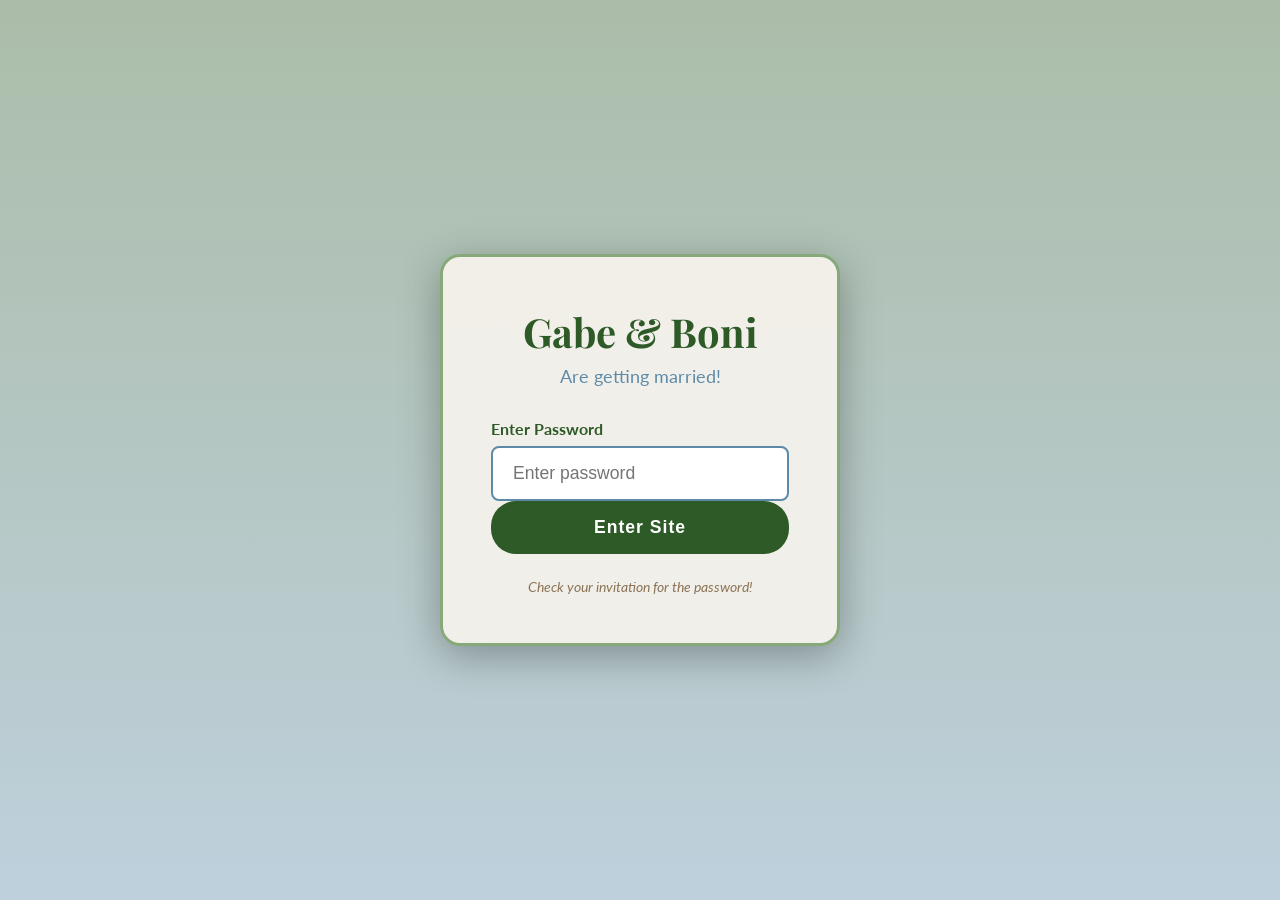
==== index.html @ c3b09290 "Update index.html" ====
<!DOCTYPE html>
<html lang="en">
<head>
    <meta charset="UTF-8">
    <meta name="viewport" content="width=device-width, initial-scale=1.0">
    <title>Gabe & Boni's Wedding</title>
    <link rel="stylesheet" href="styles.css">
    <link href="https://fonts.googleapis.com/css2?family=Playfair+Display:wght@400;700&family=Lato:wght@300;400&display=swap" rel="stylesheet">
</head>
<body>

    <!-- Navigation -->
    <nav>
        <ul>
            <li><a href="#home">Home</a></li>
            <li><a href="#story">README</a></li>
            <li><a href="#details">Details</a></li>
            <li><a href="#travel">Travel</a></li>
            <li><a href="#food">Food & Drink</a></li>
            <li><a href="#registry">Registry</a></li>
            <li><a href="#campers" class="camper-only">Campers</a></li>
            <li><a href="#rsvp">RSVP</a></li>
        </ul>
    </nav>

    <!-- Hero Section -->
    <section id="home" class="hero">
        <div class="hero-content">
            <h1>Gabe & Boni</h1>
            <p class="tagline">Are getting married!</p>
            <p class="date">May 15, 2027</p>
            <p class="location">The Treehouse Camp at Maple Tree</p>
        </div>
    </section>

    <!-- Countdown Section -->
    <section class="countdown">
        <h2>Counting Down</h2>
        <div id="timer">
            <div class="time-block">
                <span id="days">0</span>
                <label>Days</label>
            </div>
            <div class="time-block">
                <span id="hours">0</span>
                <label>Hours</label>
            </div>
            <div class="time-block">
                <span id="minutes">0</span>
                <label>Minutes</label>
            </div>
            <div class="time-block">
                <span id="seconds">0</span>
                <label>Seconds</label>
            </div>
        </div>
    </section>

    <!-- Our Story Section -->
<section id="story" class="story">
    <h2>Our Story </h2>
    
    <div class="story-container">
        <!-- Left Photos -->
        <div class="story-photos">
            <img src="https://i.imgur.com/gTuTshX.jpg" alt="Gabe and Boni">
            <img src="https://i.imgur.com/KET0WCI.jpg" alt="Gabe and Boni">
        </div>
        
        <!-- Story Text -->
        <div class="story-text">
            <p>Gabe and Boni would like to take this time to thank their parents for paying Friends School tuition, because without that investment they might never have met 16 years ago.</p>
            
            <p>What began as a strong friendship capped by a post high school graduation trip to DC together while the rest of their friends were at Bonaroo, naturally grew into what everyone knows today. Through their many phases of life, Boni and Gabe have seen each through it all.</p>
            
            <p>Three dogs and a house later, they are giddy to have you all together to celebrate their lives that led up to this point. And all the life that comes after this with all of you!</p>
        </div>
        
        <!-- Right Photos -->
        <div class="story-photos">
            <img src="https://i.imgur.com/DsxhFDb.jpg" alt="Gabe and Boni">
            <img src="https://i.imgur.com/PIxALdz.jpg" alt="Gabe and Boni">
        </div>
    </div>
</section>

   <!-- Wedding Details Section -->
<section id="details" class="details">
    <h2>Wedding Details</h2>
    <h3 style="text-align: center;">Join us for a weekend of love and celebration in the beautiful Maryland countryside.</h3>
    
    <!-- Venue Info -->
    <div style="margin: 30px 0 40px 0; text-align: center;">
        <p style="font-size: 1.1em; margin-bottom: 5px;">All wedding day activities will take place at</p>
        <p class="venue" style="font-size: 1.4em; font-weight: 600; color: #2d5a27; margin-bottom: 5px;">The Treehouse Camp at Maple Tree</p>
        <p class="address" style="color: #5d8aa8; margin-bottom: 15px;">20716 Townsend Rd<br>Rohrersville, MD 21779</p>
        <a href="https://maps.app.goo.gl/YzLJR3jUD1iRB36p7" target="_blank" class="btn">Get Directions</a>
    </div>
    
    <!-- Event Cards -->
    <div class="events">
        <div class="event-card">
            <h3>Cocktail Hour</h3>
            <p class="time">3:00 PM</p>
            <p>Please plan to arrive during this time as the ceremony will start promptly</p>
        </div>
        
        <div class="event-card">
            <h3>Ceremony</h3>
            <p class="time">4:00 PM</p>
        </div>
        
        <div class="event-card">
            <h3>Dinner & Reception</h3>
            <p class="time">4:45 PM</p>
            <p> Boni's prefered dinner time always </p>
        </div>
    </div>
</section>

        <div class="additional-info">
            <h3>Dress Code</h3>
            <p>Boni will be wearing a nice dress</p>
            <p>The venue is fully outdoors and largerly on grass, please plan your footwear accordingly</p>
            <p>*We will be working to make the main areas accesibility friendly, please reach out with specific concerns*</p>
        </div>
    </section>

    <!-- Travel & Accommodations Section -->
    <section id="travel" class="travel">
        <h2>Travel & Accommodations</h2>
        <p class="travel-subtitle"> Getting to our adventure </p>
        
        <div class="travel-content">
            <div class="travel-image">
                <img src="https://i.imgur.com/jFrQZVZ.jpg" alt="Venue location">
            </div>
            
            <div class="travel-info">
                <h3>Getting There</h3>
                <p>Our celebration will be held at:</p>
                <p class="venue-address">
                    <strong>The Treehouse Camp at Maple Tree</strong><br>
                    20716 Townsend Rd<br>
                    Rohrersville, MD 21779
                </p>
                
                <h3>Travel Distances</h3>
                <div class="distance-list">
                    <div class="distance-item">
                        <span class="city">From Baltimore, MD</span>
                        <span class="time">1 hours 20 minutes</span>
                        <span class="miles">~65 miles</span>
                    </div>
                    <div class="distance-item">
                        <span class="city">From Washington, DC</span>
                        <span class="time">1 hour 30 minutes</span>
                        <span class="miles">~65 miles</span>
                    </div>
            <p>We hope the earlier timing of our events enables "local" guests travel time should they prefer to return home.</p>
  
                </div>
                
                <a href="https://maps.app.goo.gl/YzLJR3jUD1iRB36p7" target="_blank" class="btn">Get Directions</a>
                
                <h3>Where to Stay</h3>
                <p>We encourage accomodations within 15-20 minutes of the venue</p>
                <div class="accommodation">
                    <p>Many of the areas best accomodations are smaller hotels and Bed & Breakfasts, we encourage exploring these spots but as a backup have reserved a room block at:</p>
                    <h4> Quality Inn Harpers Ferry - Charles Town</h4>
                    <p>While not the fanciest place, the location provides excellent access to Historic Harpers Ferry</p>
                    <p>Use code <strong>cheapskate</strong> for group rate</p>
                    <a href="#" class="btn btn-small">Book Now</a>
                </div>
                
                <div class="accommodation">
                    <h4>🏠 Airbnb & VRBO</h4>
                    <p>Many rentals nearby in the Harpers Ferry and Brunswick areas.</p>
                </div>
            </div>
        </div>
    </section>
        
    <!-- Food & Drink Section -->
    <section id="food" class="food-drink">
        <h2>Food & Drink</h2>
        <p class="food-subtitle"> Eat, drink, and bask in our love! </p>
        
        <div class="food-content">
            <div class="food-image">
                <img src="https://i.imgur.com/YVcGBDS.jpg" alt="Food photo">
            </div>
            
            <div class="food-text">
                <h3>Dinner</h3>
                <p>Join us for a delicious family-style feast featuring 
                   locally sourced ingredients.</p>
                
                <h3>Bar</h3>
                <p>Full open bar with signature Peabody Heights craft beers, 
                   wine, and non-alcoholic options.</p>
                
                <h3>Late Night Snacks</h3>
                <p>S'mores bar by the fire pits and other late-night treats 
                   to keep you dancing all night!</p>
                
                <h3>Dietary Needs</h3>
                <p>Vegetarian, vegan, and gluten-free options available. 
                   Please let us know in your RSVP!</p>
            </div>
            
            <div class="food-image">
                <img src="https://i.imgur.com/sQd9Sc4.jpg" alt="Drink photo">
            </div>
        </div>
    </section>

    <!-- Registry Section -->
<section id="registry" class="registry">
    <h2>Registry </h2>
    <p style="text-align: center; max-width: 600px; margin: 0 auto 2rem auto;">Your presence and embrace of our vision for the day is the greatest gift! If you'd like to honor us with a gift, we have a few suggestions.</p>
    
    <!-- Donations Row -->
    <h3 style="text-align: center; color: #2d5a27; margin-bottom: 1.5rem;">Donations</h3>
    <div class="events">
        <a href="https://www.shen-network.net/donate" target="_blank" class="event-card" style="text-decoration: none;">
            <div style="font-size: 2.5rem; margin-bottom: 0.5rem;">🌙</div>
            <h3>Sussex Health & Environmental Network</h3>
            <h3>(Boni's choice)</h3>
        </a>
        <a href="https://downtownsailing.org/donate" target="_blank" class="event-card" style="text-decoration: none;">
            <div style="font-size: 2.5rem; margin-bottom: 0.5rem;">⛵</div>
            <h3>Downtown Sailing Center</h3>
            <h3>(Gabe's choice)</h3>
        </a>
    </div>
    <p style="font-style: italic; color: #5d8aa8; text-align: center; margin-top: 1.5rem;">Gabe and Boni have chosen two organizations near and dear to their hearts for donations.</p>
    
    <!-- Store Registries Row -->
    <h3 style="text-align: center; color: #2d5a27; margin-top: 3rem; margin-bottom: 1.5rem;">Store Registries</h3>
    <div class="events">
        <a href="https://www.crateandbarrel.com/gift-registry/bonita-salmeron-and-gabriel-watson/r7575075" target="_blank" class="event-card" style="text-decoration: none;">
            <div style="font-size: 2.5rem; margin-bottom: 0.5rem;">🏠</div>
            <h3>Crate & Barrel</h3>
        </a>
        <a href="https://www.rei.com/registry/YOUR-REGISTRY" target="_blank" class="event-card" style="text-decoration: none;">
            <div style="font-size: 2.5rem; margin-bottom: 0.5rem;">🏕️</div>
            <h3>REI</h3>
        </a>
        <a href="https://www.lowes.com/registry/YOUR-REGISTRY" target="_blank" class="event-card" style="text-decoration: none;">
            <div style="font-size: 2.5rem; margin-bottom: 0.5rem;">🔨</div>
            <h3>Lowe's</h3>
        </a>
    </div>
</section>

    <!-- Campers Section (only visible to camper password users) -->
    <section id="campers" class="campers camper-only">
        <h2>🏕️ Campers Info 🏕️</h2>
        <p class="campers-intro">You're one of our special camping guests! Here's everything you need to know for the full weekend experience.</p>
        
        <div class="camper-grid">
            <div class="camper-card">
                <h3>⏰ Campers Schedule Leading up to wedding</h3>
                <ul>
                    <li><strong>Friday (14th) Morning:</strong> You're welcome to start arriving the day before the wedding</li>
                    <li><strong>Friday 6PM:</strong> Camp Dinner</li>
                    <li><strong>Saturday 9AM:</strong> Camp Breakfast</li>
                    <li><strong>Saturday all day:</strong> Help us setup the wholeass wedding! Snacks & Beverages provided</li>
                    <li><strong>Sunday 11AM:</strong> Cleanup & Checkout</li>
                </ul>
            </div>
            
            <div class="camper-card">
                <h3>🍳 Meals Provided</h3>
                <ul>
                    <li>Friday dinner</li>
                    <li>Snacks all day</li>
                    <li>Saturday breakfast</li>
                </ul>
                <p>Each site has a grill, feel free to bring anything you like to toss on!</p>
            </div>
            
            <div class="camper-card">
                <h3>🎒 Accomodations and What to bring</h3>
                <ul>
                    <li>Everyone will be assigned a cabin/treehouse</li>
                    <li>Cabins are rustic, some have AC/power, others are simple bunk houses</li>
                <li>Things to bring:</li>
                    <li>Flashlight/headlamp</li>
                    <li>Pillow & towel</li>
                    <li>Layers for cool nights</li>
                    <li>Camp chair (optional)</li>
                    <li>Bug spray & sunscreen</li>
                    <li>RSVP form will ask if you have any sheets to contribute as linens are not provided</li>

                </ul>
            </div>
            
            <div class="camper-card">
                <h3> Dog Policy</h3>
                <p>While we obviously love dogs, dog attendees will be limited to avoid a dog takeover of the ceremony</p>
                <ul>
                    <li>Please reach out if you would like to bring your canine companion</li>
                </ul>
            </div>
            
            <div class="camper-card">
                <h3> Activities</h3>
                <ul>
                    <li>Campfire & grilling</li>
                    <li>Stargazing</li>
                    <li>Morning hike (optional)</li>
                    <li>Local bike trails (gravel+mountain)</li>
                    <li>Lawn games</li>
                </ul>
            </div>
            
            <div class="camper-card">
                <h3>ℹ️ Good to Know</h3>
                <ul>
                    <li>Bathhouses on site, think state campground</li>
                    <li>Cabins will be shared with thoughtful care for groupings, if you need a solo space please add that note to your RSVP</li>
                    <li>Cell service is limited but not zero</li>
                </ul>
            </div>
        </div>
    </section>
        
    <!-- RSVP Section -->
    <section id="rsvp" class="rsvp">
        <h2>RSVP</h2>
        <p>Please respond by April 1, 2027</p>
        <p>As we have elected to only send Invites, there is no pressure to RSVP soon, you'll receive email reminders before deadline, </p>
        <!-- Add this after the RSVP section intro paragraph, before the form -->
<p class="camper-only" style="background-color: #2d5a27; color: #f5f2eb; padding: 15px 20px; border-radius: 8px; margin-bottom: 25px; font-weight: 500;">
    🏕️ <strong>For those invited to camp:</strong> Please review the <a href="#campers" style="color: #ffd700; text-decoration: underline;">Campers tab</a> prior to completing your RSVP!
</p>
        
        <form id="rsvp-form" action="https://formspree.io/f/mdavpowa" method="POST">
            <div class="form-group">
                <label for="name">Names of all those included in RSVP</label>
                <input type="text" id="name" name="name" required>
            </div>
            
            <div class="form-group">
                <label for="email">Contact Email for RSVP</label>
                <input type="email" id="email" name="email" required>
            </div>
            
            <div class="form-group">
                <label for="guests">Number of Guests</label>
                <select id="guests" name="guests">
                    <option value="1">1</option>
                    <option value="2">2</option>
                    <option value="3">3</option>
                    <option value="4">4</option>
                </select>
            </div>
            
            <div class="form-group">
                <label>Will you attend?</label>
                <div class="radio-group">
                    <input type="radio" id="accept" name="attendance" value="accept" required>
                    <label for="accept">Accept</label>
                    
                    <input type="radio" id="decline" name="attendance" value="decline">
                    <label for="decline">Regretfully Decline</label>
                </div>

            <div class="form-group camper-only">
    <label for="camping">Will you be camping?</label>
    <select id="camping" name="camping">
        <option value="">Please select</option>
        <option value="yes">Yes - Count me in!</option>
        <option value="no">No - I'll find other lodging</option>
    </select>
</div>

<div class="form-group camper-only">
    <label for="arrival">Which day would you like to arrive?</label>
    <select id="arrival" name="arrival">
        <option value="">Please select</option>
        <option value="thursday">Thursday (limited space)</option>
        <option value="friday">Friday</option>
        <option value="saturday">Saturday</option>
    </select>
</div>

<div class="form-group camper-only">
    <label for="sheets">Will you be able to bring your own blanket and pillow?</label>
    <select id="sheets" name="sheets">
        <option value="">Please select</option>
        <option value="twin">Yes</option>
        <option value="full">No, I need halp</option>
    </select>
</div>
                
<div class="form-group camper-only">
    <label for="sheets">What size sheets do you have available to bring?</label>
    <select id="sheets" name="sheets">
        <option value="">Please select</option>
        <option value="twin">Twin</option>
        <option value="full">Full</option>
        <option value="queen">Queen</option>
    </select>
</div>
            
            <div class="form-group">
                <label for="dietary">Dietary Restrictions</label>
                <textarea id="dietary" name="dietary" rows="3"></textarea>
            </div>
            
            <div class="form-group">
                <label for="message">Message for the Couple</label>
                <textarea id="message" name="message" rows="4"></textarea>
            </div>
            
            <button type="submit" class="btn btn-primary">Send RSVP</button>
        </form>
    </section>

    <!-- Footer -->
    <footer>
        <p>Coded with love by Boni</p>
        <p>#GabeandBoni2027</p>
    </footer>

    <script src="script.js"></script>
</body>
</html>
---- styles.css ----
/* Reset and Base Styles */
* {
    margin: 0;
    padding: 0;
    box-sizing: border-box;
}

html {
    scroll-behavior: smooth;
}

body {
    font-family: 'Lato', sans-serif;
    line-height: 1.6;
    color: #3d3d3d;
    background-color: #f5f2eb;
}

h1, h2, h3 {
    font-family: 'Playfair Display', serif;
}

/* Navigation */
nav {
    position: fixed;
    top: 0;
    width: 100%;
    background: rgba(245, 242, 235, 0.95);
    padding: 1rem 0;
    box-shadow: 0 2px 10px rgba(45, 90, 39, 0.15);
    z-index: 1000;
    border-bottom: 3px solid #87a878;
}

nav ul {
    display: flex;
    justify-content: center;
    list-style: none;
    gap: 3rem;
}

nav a {
    text-decoration: none;
    color: #2d5a27;
    font-weight: 400;
    text-transform: uppercase;
    letter-spacing: 2px;
    font-size: 0.9rem;
    transition: color 0.3s ease;
}

nav a:hover {
    color: #5d8aa8;
}

/* Special styling for Campers nav link */
nav a.camper-only {
    color: #f4d03f;
    font-weight: bold;
    text-shadow: 
        -1px -1px 0 #000,
        1px -1px 0 #000,
        -1px 1px 0 #000,
        1px 1px 0 #000;
}

nav a.camper-only::before {
    content: '✨ ';
}

nav a.camper-only::after {
    content: ' 🏕️';
}

nav a.camper-only:hover {
    color: #f9e076;
}

/* Hero Section */
.hero {
    height: 100vh;
    background: linear-gradient(rgba(45, 90, 39, 0.4), rgba(93, 138, 168, 0.4)),
                url('https://i.imgur.com/O5Zn6tQ.jpg') center/cover;
    display: flex;
    align-items: center;
    justify-content: center;
    text-align: center;
    color: white;
    position: relative;
}

.hero::before {
    content: '🏕️ 🐕 🌲 🐾 ⛺';
    position: absolute;
    bottom: 30px;
    font-size: 2rem;
    letter-spacing: 1rem;
    opacity: 0.8;
}

.hero-content h1 {
    font-size: 5rem;
    margin-bottom: 1rem;
    font-weight: 400;
    text-shadow: 2px 2px 8px rgba(0, 0, 0, 0.3);
}

.hero-content .tagline {
    font-size: 1.5rem;
    font-style: italic;
    margin-bottom: 2rem;
}

.hero-content .date {
    font-size: 2rem;
    letter-spacing: 3px;
    margin-bottom: 0.5rem;
    background: rgba(45, 90, 39, 0.7);
    padding: 0.5rem 2rem;
    display: inline-block;
    border-radius: 5px;
}

.hero-content .location {
    font-size: 1.2rem;
    letter-spacing: 2px;
    margin-top: 1rem;
}

/* Countdown Section */
.countdown {
    padding: 4rem 2rem;
    background: linear-gradient(135deg, #2d5a27 0%, #5d8aa8 100%);
    text-align: center;
    position: relative;
}

.countdown::before {
    content: '🐕 🦮 🐕‍🦺';
    position: absolute;
    top: 15px;
    left: 50%;
    transform: translateX(-50%);
    font-size: 1.5rem;
    letter-spacing: 1rem;
}

.countdown h2 {
    font-size: 2.5rem;
    margin-bottom: 2rem;
    color: #f5f2eb;
    margin-top: 1rem;
}

#timer {
    display: flex;
    justify-content: center;
    gap: 2rem;
    flex-wrap: wrap;
}

.time-block {
    background: #f5f2eb;
    padding: 2rem;
    border-radius: 15px;
    min-width: 120px;
    box-shadow: 0 5px 20px rgba(0, 0, 0, 0.2);
    border: 3px solid #87a878;
}

.time-block span {
    display: block;
    font-size: 3rem;
    font-family: 'Playfair Display', serif;
    color: #2d5a27;
}

.time-block label {
    text-transform: uppercase;
    letter-spacing: 2px;
    font-size: 0.8rem;
    color: #5d8aa8;
    font-weight: bold;
}

/* Our Story Section */
.story {
    padding: 6rem 2rem;
    background: #f5f2eb;
}

.story h2 {
    text-align: center;
    font-size: 2.5rem;
    margin-bottom: 3rem;
    color: #2d5a27;
}

.story-container {
    display: flex;
    justify-content: center;
    align-items: center;
    gap: 3rem;
    max-width: 1200px;
    margin: 0 auto;
    flex-wrap: wrap;
}

.story-photos {
    display: flex;
    flex-direction: column;
    gap: 1.5rem;
}

.story-photos img {
    width: 250px;
    height: 300px;
    object-fit: cover;
    border-radius: 15px;
    box-shadow: 0 5px 20px rgba(0, 0, 0, 0.15);
    border: 4px solid white;
}

.story-text {
    max-width: 400px;
    text-align: center;
}

.story-text p {
    font-size: 1.1rem;
    line-height: 1.8;
    color: #3d3d3d;
    margin-bottom: 1.5rem;
}

/* Mobile responsive */
@media (max-width: 900px) {
    .story-container {
        flex-direction: column;
    }
    
    .story-photos {
        flex-direction: row;
    }
    
    .story-photos img {
        width: 150px;
        height: 180px;
    }
}

/* Details Section */
.details {
    padding: 6rem 2rem;
    background: linear-gradient(180deg, #e8efe5 0%, #dce8f0 100%);
    position: relative;
}

.details::before {
    content: '🌲🏕️🌲⛺🌲🏕️🌲';
    display: block;
    text-align: center;
    font-size: 2rem;
    letter-spacing: 0.5rem;
    margin-bottom: 1rem;
}

.details h2 {
    text-align: center;
    font-size: 2.5rem;
    margin-bottom: 3rem;
    color: #2d5a27;
}

.events {
    display: flex;
    justify-content: center;
    gap: 3rem;
    flex-wrap: wrap;
    margin-bottom: 4rem;
}

.event-card {
    background: white;
    padding: 3rem;
    border-radius: 20px;
    text-align: center;
    box-shadow: 0 5px 25px rgba(45, 90, 39, 0.15);
    max-width: 350px;
    border: 3px solid #5d8aa8;
    position: relative;
}

.event-card::before {
    content: '';
    position: absolute;
    top: -20px;
    left: 50%;
    transform: translateX(-50%);
    font-size: 2.5rem;
    background: white;
    padding: 0 10px;
}

.event-card:nth-child(2)::before {
    content: '';
}

.event-card h3 {
    font-size: 1.8rem;
    margin-bottom: 1rem;
    margin-top: 0.5rem;
    color: #2d5a27;
}

.event-card .time {
    font-size: 1.5rem;
    font-weight: bold;
    margin-bottom: 1rem;
    color: #5d8aa8;
}

.event-card .venue {
    font-size: 1.2rem;
    margin-bottom: 0.5rem;
    color: #3d3d3d;
}

.event-card .address {
    color: #8b7355;
    margin-bottom: 1.5rem;
}

.btn {
    display: inline-block;
    padding: 0.8rem 2rem;
    background: #2d5a27;
    color: white;
    text-decoration: none;
    border-radius: 25px;
    transition: all 0.3s ease;
    border: none;
    cursor: pointer;
    font-size: 1rem;
    font-weight: bold;
    letter-spacing: 1px;
}

.btn:hover {
    background: #5d8aa8;
    transform: translateY(-2px);
    box-shadow: 0 5px 15px rgba(93, 138, 168, 0.4);
}

.additional-info {
    max-width: 600px;
    margin: 0 auto;
    text-align: center;
}

.additional-info h3 {
    font-size: 1.5rem;
    margin-top: 2rem;
    margin-bottom: 0.5rem;
    color: #2d5a27;
}

.additional-info p {
    color: #3d3d3d;
}

/* Travel & Accommodations Section */
.travel {
    padding: 6rem 2rem;
    background: linear-gradient(180deg, #dce8f0 0%, #e8efe5 100%);
}

.travel h2 {
    text-align: center;
    font-size: 2.5rem;
    margin-bottom: 0.5rem;
    color: #2d5a27;
}

.travel-subtitle {
    text-align: center;
    font-size: 1.2rem;
    color: #5d8aa8;
    margin-bottom: 3rem;
}

.travel-content {
    display: flex;
    justify-content: center;
    align-items: flex-start;
    gap: 4rem;
    max-width: 1100px;
    margin: 0 auto;
}

.travel-image {
    flex: 1;
    max-width: 400px;
}

.travel-image img {
    width: 100%;
    height: auto;
    border-radius: 20px;
    border: 3px solid #87a878;
    box-shadow: 0 5px 25px rgba(45, 90, 39, 0.15);
}

.travel-info {
    flex: 1;
    max-width: 550px;
}

.travel-info h3 {
    font-size: 1.5rem;
    color: #2d5a27;
    margin-top: 2rem;
    margin-bottom: 1rem;
}

.travel-info h3:first-child {
    margin-top: 0;
}

.travel-info p {
    color: #3d3d3d;
    line-height: 1.6;
}

.venue-address {
    background: white;
    padding: 1.5rem;
    border-radius: 10px;
    border-left: 4px solid #2d5a27;
    margin: 1rem 0;
}

.distance-list {
    margin: 1rem 0 1.5rem 0;
}

.distance-item {
    background: white;
    padding: 1rem 1.5rem;
    border-radius: 10px;
    margin-bottom: 1rem;
    display: flex;
    flex-wrap: wrap;
    justify-content: space-between;
    align-items: center;
    border: 2px solid #87a878;
}

.distance-item .city {
    font-weight: bold;
    color: #2d5a27;
    width: 100%;
    margin-bottom: 0.5rem;
}

.distance-item .time {
    color: #5d8aa8;
    font-weight: bold;
}

.distance-item .miles {
    color: #8b7355;
}

.accommodation {
    background: white;
    padding: 1.5rem;
    border-radius: 15px;
    margin: 1rem 0;
    border: 2px solid #87a878;
}

.accommodation h4 {
    font-size: 1.2rem;
    color: #2d5a27;
    margin-bottom: 0.5rem;
}

.accommodation p {
    margin-bottom: 0.5rem;
    font-size: 0.95rem;
}

.btn-small {
    padding: 0.5rem 1.5rem;
    font-size: 0.9rem;
    margin-top: 0.5rem;
}

.travel-info .btn {
    margin-top: 0.5rem;
    margin-bottom: 1rem;
}

/* Food & Drink Section */
.food-drink {
    padding: 6rem 2rem;
    background: #f5f2eb;
}

.food-drink h2 {
    text-align: center;
    font-size: 2.5rem;
    margin-bottom: 0.5rem;
    color: #2d5a27;
}

.food-subtitle {
    text-align: center;
    font-size: 1.2rem;
    color: #5d8aa8;
    margin-bottom: 3rem;
}

.food-content {
    display: flex;
    justify-content: center;
    align-items: center;
    gap: 3rem;
    max-width: 1200px;
    margin: 0 auto;
}

.food-image {
    flex: 1;
    max-width: 300px;
}

.food-image img {
    width: 100%;
    height: 400px;
    object-fit: cover;
    border-radius: 20px;
    border: 3px solid #87a878;
    box-shadow: 0 5px 25px rgba(45, 90, 39, 0.15);
}

.food-text {
    flex: 1;
    max-width: 400px;
    text-align: center;
}

.food-text h3 {
    font-size: 1.4rem;
    color: #2d5a27;
    margin-top: 1.5rem;
    margin-bottom: 0.5rem;
}

.food-text h3:first-child {
    margin-top: 0;
}

.food-text p {
    color: #3d3d3d;
    line-height: 1.6;
}

/* Registry Section */
.registry {
    padding: 6rem 2rem;
    background: linear-gradient(180deg, #dce8f0 0%, #e8efe5 100%);
}

.registry h2 {
    text-align: center;
    font-size: 2.5rem;
    margin-bottom: 1.5rem;
    color: #2d5a27;
}

.registry .event-card {
    display: block;
    color: inherit;
}

.registry .event-card:hover {
    transform: translateY(-5px);
}

/* Campers Section */
.campers {
    padding: 6rem 2rem;
    background: linear-gradient(180deg, #e8efe5 0%, #dce8f0 100%);
}

.campers h2 {
    text-align: center;
    font-size: 2.5rem;
    margin-bottom: 1rem;
    color: #2d5a27;
}

.campers-intro {
    text-align: center;
    font-size: 1.1rem;
    color: #3d3d3d;
    margin-bottom: 3rem;
    max-width: 700px;
    margin-left: auto;
    margin-right: auto;
}

.camper-grid {
    display: grid;
    grid-template-columns: repeat(auto-fit, minmax(280px, 1fr));
    gap: 2rem;
    max-width: 1000px;
    margin: 0 auto;
}

.camper-card {
    background: white;
    padding: 2rem;
    border-radius: 15px;
    box-shadow: 0 5px 25px rgba(45, 90, 39, 0.15);
    border: 3px solid #87a878;
}

.camper-card h3 {
    font-size: 1.3rem;
    color: #2d5a27;
    margin-bottom: 1rem;
}

.camper-card ul {
    list-style: none;
    padding: 0;
}

.camper-card li {
    padding: 0.5rem 0;
    border-bottom: 1px dashed #87a878;
    color: #3d3d3d;
}

.camper-card li:last-child {
    border-bottom: none;
}

.camper-card p {
    color: #3d3d3d;
    margin-top: 0.5rem;
}

/* Camper-only visibility (hidden by default, shown via JavaScript) */
.camper-only {
    display: none;
}

/* RSVP Section */
.rsvp {
    padding: 6rem 2rem;
    max-width: 600px;
    margin: 0 auto;
}

.rsvp h2 {
    text-align: center;
    font-size: 2.5rem;
    margin-bottom: 1rem;
    color: #2d5a27;
}

.rsvp > p {
    text-align: center;
    margin-bottom: 2rem;
    color: #5d8aa8;
}

.form-group {
    margin-bottom: 1.5rem;
}

.form-group label {
    display: block;
    margin-bottom: 0.5rem;
    font-weight: bold;
    color: #2d5a27;
}

.form-group input[type="text"],
.form-group input[type="email"],
.form-group select,
.form-group textarea {
    width: 100%;
    padding: 0.8rem;
    border: 1px solid #87a878;
    border-radius: 5px;
    font-size: 1rem;
    font-family: inherit;
}

.form-group input:focus,
.form-group select:focus,
.form-group textarea:focus {
    outline: none;
    border-color: #5d8aa8;
}

.radio-group {
    display: flex;
    gap: 2rem;
    align-items: center;
}

.radio-group input {
    margin-right: 0.5rem;
    accent-color: #2d5a27;
}

.radio-group label {
    display: inline;
    font-weight: normal;
}

.btn-primary {
    width: 100%;
    padding: 1rem;
    font-size: 1.1rem;
}

/* Footer */
footer {
    background: linear-gradient(135deg, #2d5a27 0%, #3d5a27 50%, #5d8aa8 100%);
    color: white;
    text-align: center;
    padding: 3rem 2rem;
    position: relative;
}

footer::before {
    content: '🐕 🏕️ 🌲 ❤️ 🌲 🏕️ 🐕';
    display: block;
    font-size: 1.5rem;
    margin-bottom: 1rem;
    letter-spacing: 0.5rem;
}

footer p {
    margin-bottom: 0.5rem;
}

.footer-hashtag {
    background: rgba(255, 255, 255, 0.2);
    padding: 0.5rem 1.5rem;
    border-radius: 20px;
    display: inline-block;
    margin-top: 1rem;
}

/* Paw Print Trail */
.paw-trail {
    position: fixed;
    bottom: 20px;
    right: 20px;
    font-size: 1.5rem;
    opacity: 0.3;
    pointer-events: none;
}

/* Responsive Design */
@media (max-width: 768px) {
    .hero-content h1 {
        font-size: 3rem;
    }
    
    .hero-content .date {
        font-size: 1.5rem;
    }
    
    .hero::before {
        font-size: 1.5rem;
        letter-spacing: 0.5rem;
    }
    
    nav ul {
        gap: 1.5rem;
        flex-wrap: wrap;
        padding: 0 1rem;
    }
    
    nav a {
        font-size: 0.8rem;
        letter-spacing: 1px;
    }
    
    .events {
        flex-direction: column;
        align-items: center;
    }
    
    .time-block {
        min-width: 80px;
        padding: 1rem;
    }
    
    .time-block span {
        font-size: 2rem;
    }
    
    .details::before {
        font-size: 1.5rem;
    }
    
    .food-content {
        flex-direction: column;
    }
    
    .food-image {
        max-width: 250px;
    }
    
    .food-image img {
        height: 250px;
    }
    
    .travel-content {
        flex-direction: column;
        align-items: center;
    }
    
    .travel-image {
        max-width: 300px;
    }
    
    .travel-info {
        text-align: center;
    }
    
    .venue-address {
        border-left: none;
        border-top: 4px solid #2d5a27;
    }
    
    .distance-item {
        justify-content: center;
        text-align: center;
    }
    
    .distance-item .city {
        text-align: center;
    }
    
    .registry-grid {
        flex-direction: column;
        align-items: center;
    }
    
    .registry-card {
        max-width: 280px;
        width: 100%;
    }
    
    .camper-grid {
        grid-template-columns: 1fr;
    }
}
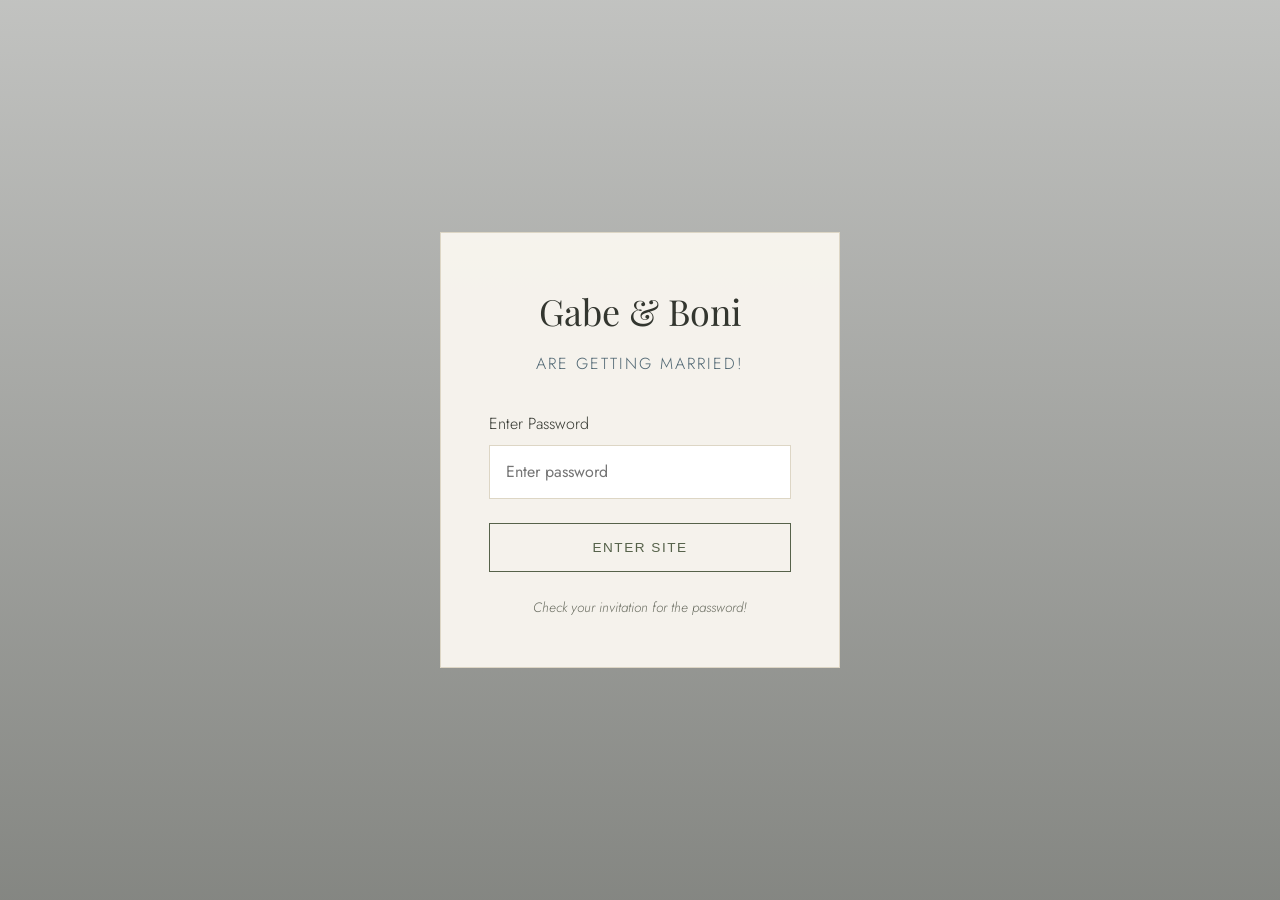
==== commit 5352d549: "Redesign site with a refined earth-tone aesthetic Replace the emoji-heavy, saturated blue/green look" ====
--- a/index.html
+++ b/index.html
@@ -3,23 +3,23 @@
 <head>
     <meta charset="UTF-8">
     <meta name="viewport" content="width=device-width, initial-scale=1.0">
-    <title>Gabe & Boni's Wedding</title>
+    <title>Gabe & Boni's Wedding | Home</title>
     <link rel="stylesheet" href="styles.css">
-    <link href="https://fonts.googleapis.com/css2?family=Playfair+Display:wght@400;700&family=Lato:wght@300;400&display=swap" rel="stylesheet">
+    <link href="https://fonts.googleapis.com/css2?family=Playfair+Display:wght@400;500;600&family=Jost:wght@300;400;500&display=swap" rel="stylesheet">
 </head>
 <body>
 
     <!-- Navigation -->
     <nav>
         <ul>
-            <li><a href="#home">Home</a></li>
-            <li><a href="#story">README</a></li>
-            <li><a href="#details">Details</a></li>
-            <li><a href="#travel">Travel</a></li>
-            <li><a href="#food">Food & Drink</a></li>
-            <li><a href="#registry">Registry</a></li>
-            <li><a href="#campers" class="camper-only">Campers</a></li>
-            <li><a href="#rsvp">RSVP</a></li>
+            <li><a href="index.html" class="active">Home</a></li>
+            <li><a href="our-story.html">Our Story</a></li>
+            <li><a href="details.html">Details</a></li>
+            <li><a href="travel.html">Travel</a></li>
+            <li><a href="food.html">Food & Drink</a></li>
+            <li><a href="registry.html">Registry</a></li>
+            <li><a href="campers.html" class="camper-only">Campers</a></li>
+            <li><a href="rsvp.html">RSVP</a></li>
         </ul>
     </nav>
 
@@ -56,376 +56,13 @@
         </div>
     </section>
 
-    <!-- Our Story Section -->
-<section id="story" class="story">
-    <h2>Our Story </h2>
-    
-    <div class="story-container">
-        <!-- Left Photos -->
-        <div class="story-photos">
-            <img src="https://i.imgur.com/gTuTshX.jpg" alt="Gabe and Boni">
-            <img src="https://i.imgur.com/KET0WCI.jpg" alt="Gabe and Boni">
-        </div>
-        
-        <!-- Story Text -->
-        <div class="story-text">
-            <p>Gabe and Boni would like to take this time to thank their parents for paying Friends School tuition, because without that investment they might never have met 16 years ago.</p>
-            
-            <p>What began as a strong friendship capped by a post high school graduation trip to DC together while the rest of their friends were at Bonaroo, naturally grew into what everyone knows today. Through their many phases of life, Boni and Gabe have seen each through it all.</p>
-            
-            <p>Three dogs and a house later, they are giddy to have you all together to celebrate their lives that led up to this point. And all the life that comes after this with all of you!</p>
-        </div>
-        
-        <!-- Right Photos -->
-        <div class="story-photos">
-            <img src="https://i.imgur.com/DsxhFDb.jpg" alt="Gabe and Boni">
-            <img src="https://i.imgur.com/PIxALdz.jpg" alt="Gabe and Boni">
-        </div>
-    </div>
-</section>
-
-   <!-- Wedding Details Section -->
-<section id="details" class="details">
-    <h2>Wedding Details</h2>
-    <h3 style="text-align: center;">Join us for a weekend of love and celebration in the beautiful Maryland countryside.</h3>
-    
-    <!-- Venue Info -->
-    <div style="margin: 30px 0 40px 0; text-align: center;">
-        <p style="font-size: 1.1em; margin-bottom: 5px;">All wedding day activities will take place at</p>
-        <p class="venue" style="font-size: 1.4em; font-weight: 600; color: #2d5a27; margin-bottom: 5px;">The Treehouse Camp at Maple Tree</p>
-        <p class="address" style="color: #5d8aa8; margin-bottom: 15px;">20716 Townsend Rd<br>Rohrersville, MD 21779</p>
-        <a href="https://maps.app.goo.gl/YzLJR3jUD1iRB36p7" target="_blank" class="btn">Get Directions</a>
-    </div>
-    
-    <!-- Event Cards -->
-    <div class="events">
-        <div class="event-card">
-            <h3>Cocktail Hour</h3>
-            <p class="time">3:00 PM</p>
-            <p>Please plan to arrive during this time as the ceremony will start promptly</p>
-        </div>
-        
-        <div class="event-card">
-            <h3>Ceremony</h3>
-            <p class="time">4:00 PM</p>
-        </div>
-        
-        <div class="event-card">
-            <h3>Dinner & Reception</h3>
-            <p class="time">4:45 PM</p>
-            <p> Boni's prefered dinner time always </p>
-        </div>
-    </div>
-</section>
-
-        <div class="additional-info">
-            <h3>Dress Code</h3>
-            <p>Boni will be wearing a nice dress</p>
-            <p>The venue is fully outdoors and largerly on grass, please plan your footwear accordingly</p>
-            <p>*We will be working to make the main areas accesibility friendly, please reach out with specific concerns*</p>
-        </div>
-    </section>
-
-    <!-- Travel & Accommodations Section -->
-    <section id="travel" class="travel">
-        <h2>Travel & Accommodations</h2>
-        <p class="travel-subtitle"> Getting to our adventure </p>
-        
-        <div class="travel-content">
-            <div class="travel-image">
-                <img src="https://i.imgur.com/jFrQZVZ.jpg" alt="Venue location">
-            </div>
-            
-            <div class="travel-info">
-                <h3>Getting There</h3>
-                <p>Our celebration will be held at:</p>
-                <p class="venue-address">
-                    <strong>The Treehouse Camp at Maple Tree</strong><br>
-                    20716 Townsend Rd<br>
-                    Rohrersville, MD 21779
-                </p>
-                
-                <h3>Travel Distances</h3>
-                <div class="distance-list">
-                    <div class="distance-item">
-                        <span class="city">From Baltimore, MD</span>
-                        <span class="time">1 hours 20 minutes</span>
-                        <span class="miles">~65 miles</span>
-                    </div>
-                    <div class="distance-item">
-                        <span class="city">From Washington, DC</span>
-                        <span class="time">1 hour 30 minutes</span>
-                        <span class="miles">~65 miles</span>
-                    </div>
-            <p>We hope the earlier timing of our events enables "local" guests travel time should they prefer to return home.</p>
-  
-                </div>
-                
-                <a href="https://maps.app.goo.gl/YzLJR3jUD1iRB36p7" target="_blank" class="btn">Get Directions</a>
-                
-                <h3>Where to Stay</h3>
-                <p>We encourage accomodations within 15-20 minutes of the venue</p>
-                <div class="accommodation">
-                    <p>Many of the areas best accomodations are smaller hotels and Bed & Breakfasts, we encourage exploring these spots but as a backup have reserved a room block at:</p>
-                    <h4> Quality Inn Harpers Ferry - Charles Town</h4>
-                    <p>While not the fanciest place, the location provides excellent access to Historic Harpers Ferry</p>
-                    <p>Use code <strong>cheapskate</strong> for group rate</p>
-                    <a href="#" class="btn btn-small">Book Now</a>
-                </div>
-                
-                <div class="accommodation">
-                    <h4>🏠 Airbnb & VRBO</h4>
-                    <p>Many rentals nearby in the Harpers Ferry and Brunswick areas.</p>
-                </div>
-            </div>
-        </div>
-    </section>
-        
-    <!-- Food & Drink Section -->
-    <section id="food" class="food-drink">
-        <h2>Food & Drink</h2>
-        <p class="food-subtitle"> Eat, drink, and bask in our love! </p>
-        
-        <div class="food-content">
-            <div class="food-image">
-                <img src="https://i.imgur.com/YVcGBDS.jpg" alt="Food photo">
-            </div>
-            
-            <div class="food-text">
-                <h3>Dinner</h3>
-                <p>Join us for a delicious family-style feast featuring 
-                   locally sourced ingredients.</p>
-                
-                <h3>Bar</h3>
-                <p>Full open bar with signature Peabody Heights craft beers, 
-                   wine, and non-alcoholic options.</p>
-                
-                <h3>Late Night Snacks</h3>
-                <p>S'mores bar by the fire pits and other late-night treats 
-                   to keep you dancing all night!</p>
-                
-                <h3>Dietary Needs</h3>
-                <p>Vegetarian, vegan, and gluten-free options available. 
-                   Please let us know in your RSVP!</p>
-            </div>
-            
-            <div class="food-image">
-                <img src="https://i.imgur.com/sQd9Sc4.jpg" alt="Drink photo">
-            </div>
-        </div>
-    </section>
-
-    <!-- Registry Section -->
-<section id="registry" class="registry">
-    <h2>Registry </h2>
-    <p style="text-align: center; max-width: 600px; margin: 0 auto 2rem auto;">Your presence and embrace of our vision for the day is the greatest gift! If you'd like to honor us with a gift, we have a few suggestions.</p>
-    
-    <!-- Donations Row -->
-    <h3 style="text-align: center; color: #2d5a27; margin-bottom: 1.5rem;">Donations</h3>
-    <div class="events">
-        <a href="https://www.shen-network.net/donate" target="_blank" class="event-card" style="text-decoration: none;">
-            <div style="font-size: 2.5rem; margin-bottom: 0.5rem;">🌙</div>
-            <h3>Sussex Health & Environmental Network</h3>
-            <h3>(Boni's choice)</h3>
-        </a>
-        <a href="https://downtownsailing.org/donate" target="_blank" class="event-card" style="text-decoration: none;">
-            <div style="font-size: 2.5rem; margin-bottom: 0.5rem;">⛵</div>
-            <h3>Downtown Sailing Center</h3>
-            <h3>(Gabe's choice)</h3>
-        </a>
-    </div>
-    <p style="font-style: italic; color: #5d8aa8; text-align: center; margin-top: 1.5rem;">Gabe and Boni have chosen two organizations near and dear to their hearts for donations.</p>
-    
-    <!-- Store Registries Row -->
-    <h3 style="text-align: center; color: #2d5a27; margin-top: 3rem; margin-bottom: 1.5rem;">Store Registries</h3>
-    <div class="events">
-        <a href="https://www.crateandbarrel.com/gift-registry/bonita-salmeron-and-gabriel-watson/r7575075" target="_blank" class="event-card" style="text-decoration: none;">
-            <div style="font-size: 2.5rem; margin-bottom: 0.5rem;">🏠</div>
-            <h3>Crate & Barrel</h3>
-        </a>
-        <a href="https://www.rei.com/registry/YOUR-REGISTRY" target="_blank" class="event-card" style="text-decoration: none;">
-            <div style="font-size: 2.5rem; margin-bottom: 0.5rem;">🏕️</div>
-            <h3>REI</h3>
-        </a>
-        <a href="https://www.lowes.com/registry/YOUR-REGISTRY" target="_blank" class="event-card" style="text-decoration: none;">
-            <div style="font-size: 2.5rem; margin-bottom: 0.5rem;">🔨</div>
-            <h3>Lowe's</h3>
-        </a>
-    </div>
-</section>
-
-    <!-- Campers Section (only visible to camper password users) -->
-    <section id="campers" class="campers camper-only">
-        <h2>🏕️ Campers Info 🏕️</h2>
-        <p class="campers-intro">You're one of our special camping guests! Here's everything you need to know for the full weekend experience.</p>
-        
-        <div class="camper-grid">
-            <div class="camper-card">
-                <h3>⏰ Campers Schedule Leading up to wedding</h3>
-                <ul>
-                    <li><strong>Friday (14th) Morning:</strong> You're welcome to start arriving the day before the wedding</li>
-                    <li><strong>Friday 6PM:</strong> Camp Dinner</li>
-                    <li><strong>Saturday 9AM:</strong> Camp Breakfast</li>
-                    <li><strong>Saturday all day:</strong> Help us setup the wholeass wedding! Snacks & Beverages provided</li>
-                    <li><strong>Sunday 11AM:</strong> Cleanup & Checkout</li>
-                </ul>
-            </div>
-            
-            <div class="camper-card">
-                <h3>🍳 Meals Provided</h3>
-                <ul>
-                    <li>Friday dinner</li>
-                    <li>Snacks all day</li>
-                    <li>Saturday breakfast</li>
-                </ul>
-                <p>Each site has a grill, feel free to bring anything you like to toss on!</p>
-            </div>
-            
-            <div class="camper-card">
-                <h3>🎒 Accomodations and What to bring</h3>
-                <ul>
-                    <li>Everyone will be assigned a cabin/treehouse</li>
-                    <li>Cabins are rustic, some have AC/power, others are simple bunk houses</li>
-                <li>Things to bring:</li>
-                    <li>Flashlight/headlamp</li>
-                    <li>Pillow & towel</li>
-                    <li>Layers for cool nights</li>
-                    <li>Camp chair (optional)</li>
-                    <li>Bug spray & sunscreen</li>
-                    <li>RSVP form will ask if you have any sheets to contribute as linens are not provided</li>
-
-                </ul>
-            </div>
-            
-            <div class="camper-card">
-                <h3> Dog Policy</h3>
-                <p>While we obviously love dogs, dog attendees will be limited to avoid a dog takeover of the ceremony</p>
-                <ul>
-                    <li>Please reach out if you would like to bring your canine companion</li>
-                </ul>
-            </div>
-            
-            <div class="camper-card">
-                <h3> Activities</h3>
-                <ul>
-                    <li>Campfire & grilling</li>
-                    <li>Stargazing</li>
-                    <li>Morning hike (optional)</li>
-                    <li>Local bike trails (gravel+mountain)</li>
-                    <li>Lawn games</li>
-                </ul>
-            </div>
-            
-            <div class="camper-card">
-                <h3>ℹ️ Good to Know</h3>
-                <ul>
-                    <li>Bathhouses on site, think state campground</li>
-                    <li>Cabins will be shared with thoughtful care for groupings, if you need a solo space please add that note to your RSVP</li>
-                    <li>Cell service is limited but not zero</li>
-                </ul>
-            </div>
-        </div>
-    </section>
-        
-    <!-- RSVP Section -->
-    <section id="rsvp" class="rsvp">
-        <h2>RSVP</h2>
-        <p>Please respond by April 1, 2027</p>
-        <p>As we have elected to only send Invites, there is no pressure to RSVP soon, you'll receive email reminders before deadline, </p>
-        <!-- Add this after the RSVP section intro paragraph, before the form -->
-<p class="camper-only" style="background-color: #2d5a27; color: #f5f2eb; padding: 15px 20px; border-radius: 8px; margin-bottom: 25px; font-weight: 500;">
-    🏕️ <strong>For those invited to camp:</strong> Please review the <a href="#campers" style="color: #ffd700; text-decoration: underline;">Campers tab</a> prior to completing your RSVP!
-</p>
-        
-        <form id="rsvp-form" action="https://formspree.io/f/mdavpowa" method="POST">
-            <div class="form-group">
-                <label for="name">Names of all those included in RSVP</label>
-                <input type="text" id="name" name="name" required>
-            </div>
-            
-            <div class="form-group">
-                <label for="email">Contact Email for RSVP</label>
-                <input type="email" id="email" name="email" required>
-            </div>
-            
-            <div class="form-group">
-                <label for="guests">Number of Guests</label>
-                <select id="guests" name="guests">
-                    <option value="1">1</option>
-                    <option value="2">2</option>
-                    <option value="3">3</option>
-                    <option value="4">4</option>
-                </select>
-            </div>
-            
-            <div class="form-group">
-                <label>Will you attend?</label>
-                <div class="radio-group">
-                    <input type="radio" id="accept" name="attendance" value="accept" required>
-                    <label for="accept">Accept</label>
-                    
-                    <input type="radio" id="decline" name="attendance" value="decline">
-                    <label for="decline">Regretfully Decline</label>
-                </div>
-
-            <div class="form-group camper-only">
-    <label for="camping">Will you be camping?</label>
-    <select id="camping" name="camping">
-        <option value="">Please select</option>
-        <option value="yes">Yes - Count me in!</option>
-        <option value="no">No - I'll find other lodging</option>
-    </select>
-</div>
-
-<div class="form-group camper-only">
-    <label for="arrival">Which day would you like to arrive?</label>
-    <select id="arrival" name="arrival">
-        <option value="">Please select</option>
-        <option value="thursday">Thursday (limited space)</option>
-        <option value="friday">Friday</option>
-        <option value="saturday">Saturday</option>
-    </select>
-</div>
-
-<div class="form-group camper-only">
-    <label for="sheets">Will you be able to bring your own blanket and pillow?</label>
-    <select id="sheets" name="sheets">
-        <option value="">Please select</option>
-        <option value="twin">Yes</option>
-        <option value="full">No, I need halp</option>
-    </select>
-</div>
-                
-<div class="form-group camper-only">
-    <label for="sheets">What size sheets do you have available to bring?</label>
-    <select id="sheets" name="sheets">
-        <option value="">Please select</option>
-        <option value="twin">Twin</option>
-        <option value="full">Full</option>
-        <option value="queen">Queen</option>
-    </select>
-</div>
-            
-            <div class="form-group">
-                <label for="dietary">Dietary Restrictions</label>
-                <textarea id="dietary" name="dietary" rows="3"></textarea>
-            </div>
-            
-            <div class="form-group">
-                <label for="message">Message for the Couple</label>
-                <textarea id="message" name="message" rows="4"></textarea>
-            </div>
-            
-            <button type="submit" class="btn btn-primary">Send RSVP</button>
-        </form>
-    </section>
-
     <!-- Footer -->
     <footer>
         <p>Coded with love by Boni</p>
         <p>#GabeandBoni2027</p>
     </footer>
 
-    <script src="script.js"></script>
+    <script src="common.js"></script>
+    <script src="countdown.js"></script>
 </body>
 </html>
--- a/styles.css
+++ b/styles.css
@@ -5,19 +5,34 @@
     box-sizing: border-box;
 }
 
-html {
-    scroll-behavior: smooth;
+:root {
+    --bone: #f8f5ef;
+    --bone-deep: #f0ebdf;
+    --white: #ffffff;
+    --ink: #33362f;
+    --ink-soft: #6b6e62;
+    --sage: #7c8a6c;
+    --sage-deep: #56624a;
+    --slate: #7f97a3;
+    --slate-deep: #4f6672;
+    --line: #ddd6c5;
 }
 
 body {
-    font-family: 'Lato', sans-serif;
-    line-height: 1.6;
-    color: #3d3d3d;
-    background-color: #f5f2eb;
+    font-family: 'Jost', sans-serif;
+    font-weight: 300;
+    line-height: 1.7;
+    color: var(--ink);
+    background-color: var(--bone);
 }
 
 h1, h2, h3 {
     font-family: 'Playfair Display', serif;
+    font-weight: 400;
+}
+
+a {
+    color: inherit;
 }
 
 /* Navigation */
@@ -25,175 +40,183 @@
     position: fixed;
     top: 0;
     width: 100%;
-    background: rgba(245, 242, 235, 0.95);
-    padding: 1rem 0;
-    box-shadow: 0 2px 10px rgba(45, 90, 39, 0.15);
+    background: rgba(248, 245, 239, 0.92);
+    backdrop-filter: blur(6px);
+    padding: 1.4rem 0;
+    border-bottom: 1px solid var(--line);
     z-index: 1000;
-    border-bottom: 3px solid #87a878;
 }
 
 nav ul {
     display: flex;
     justify-content: center;
     list-style: none;
-    gap: 3rem;
+    gap: 2.5rem;
+    flex-wrap: wrap;
+    padding: 0 1rem;
 }
 
 nav a {
     text-decoration: none;
-    color: #2d5a27;
+    color: var(--ink);
     font-weight: 400;
     text-transform: uppercase;
-    letter-spacing: 2px;
-    font-size: 0.9rem;
-    transition: color 0.3s ease;
+    letter-spacing: 1.5px;
+    font-size: 0.78rem;
+    padding-bottom: 4px;
+    border-bottom: 1px solid transparent;
+    transition: color 0.25s ease, border-color 0.25s ease;
 }
 
 nav a:hover {
-    color: #5d8aa8;
-}
-
-/* Special styling for Campers nav link */
+    color: var(--sage-deep);
+}
+
+nav a.active {
+    color: var(--sage-deep);
+    border-bottom-color: var(--sage-deep);
+}
+
+/* Camper-only nav link gets a quiet, distinct accent instead of a loud badge */
 nav a.camper-only {
-    color: #f4d03f;
-    font-weight: bold;
-    text-shadow: 
-        -1px -1px 0 #000,
-        1px -1px 0 #000,
-        -1px 1px 0 #000,
-        1px 1px 0 #000;
-}
-
-nav a.camper-only::before {
-    content: '✨ ';
-}
-
-nav a.camper-only::after {
-    content: ' 🏕️';
-}
-
-nav a.camper-only:hover {
-    color: #f9e076;
+    color: var(--slate-deep);
+}
+
+nav a.camper-only:hover,
+nav a.camper-only.active {
+    color: var(--sage-deep);
 }
 
 /* Hero Section */
 .hero {
     height: 100vh;
-    background: linear-gradient(rgba(45, 90, 39, 0.4), rgba(93, 138, 168, 0.4)),
+    background: linear-gradient(180deg, rgba(51, 54, 47, 0.3), rgba(51, 54, 47, 0.6)),
                 url('https://i.imgur.com/O5Zn6tQ.jpg') center/cover;
     display: flex;
     align-items: center;
     justify-content: center;
     text-align: center;
-    color: white;
+    color: var(--bone);
     position: relative;
 }
 
-.hero::before {
-    content: '🏕️ 🐕 🌲 🐾 ⛺';
-    position: absolute;
-    bottom: 30px;
-    font-size: 2rem;
-    letter-spacing: 1rem;
-    opacity: 0.8;
-}
-
 .hero-content h1 {
-    font-size: 5rem;
+    font-size: clamp(2.75rem, 6vw, 4.75rem);
+    font-weight: 400;
+    letter-spacing: 1px;
+    margin-bottom: 1.25rem;
+}
+
+.hero-content .tagline {
+    font-size: 0.85rem;
+    text-transform: uppercase;
+    letter-spacing: 4px;
+    font-weight: 300;
+    margin-bottom: 2rem;
+    color: rgba(248, 245, 239, 0.9);
+}
+
+.hero-content .date {
+    display: inline-block;
+    font-size: 1.05rem;
+    letter-spacing: 3px;
+    text-transform: uppercase;
+    font-weight: 400;
+    padding: 0.9rem 0;
     margin-bottom: 1rem;
-    font-weight: 400;
-    text-shadow: 2px 2px 8px rgba(0, 0, 0, 0.3);
-}
-
-.hero-content .tagline {
-    font-size: 1.5rem;
-    font-style: italic;
-    margin-bottom: 2rem;
-}
-
-.hero-content .date {
-    font-size: 2rem;
-    letter-spacing: 3px;
-    margin-bottom: 0.5rem;
-    background: rgba(45, 90, 39, 0.7);
-    padding: 0.5rem 2rem;
-    display: inline-block;
-    border-radius: 5px;
+    border-top: 1px solid rgba(248, 245, 239, 0.5);
+    border-bottom: 1px solid rgba(248, 245, 239, 0.5);
 }
 
 .hero-content .location {
-    font-size: 1.2rem;
+    display: block;
+    font-size: 0.9rem;
     letter-spacing: 2px;
-    margin-top: 1rem;
+    text-transform: uppercase;
+    color: rgba(248, 245, 239, 0.85);
 }
 
 /* Countdown Section */
 .countdown {
-    padding: 4rem 2rem;
-    background: linear-gradient(135deg, #2d5a27 0%, #5d8aa8 100%);
-    text-align: center;
-    position: relative;
-}
-
-.countdown::before {
-    content: '🐕 🦮 🐕‍🦺';
-    position: absolute;
-    top: 15px;
-    left: 50%;
-    transform: translateX(-50%);
-    font-size: 1.5rem;
-    letter-spacing: 1rem;
+    padding: 4.5rem 2rem;
+    background: var(--bone-deep);
+    border-top: 1px solid var(--line);
+    border-bottom: 1px solid var(--line);
+    text-align: center;
 }
 
 .countdown h2 {
-    font-size: 2.5rem;
-    margin-bottom: 2rem;
-    color: #f5f2eb;
-    margin-top: 1rem;
+    font-size: 1.6rem;
+    color: var(--ink);
+    margin-bottom: 2.5rem;
+    letter-spacing: 0.5px;
 }
 
 #timer {
     display: flex;
     justify-content: center;
-    gap: 2rem;
     flex-wrap: wrap;
+    max-width: 640px;
+    margin: 0 auto;
 }
 
 .time-block {
-    background: #f5f2eb;
-    padding: 2rem;
-    border-radius: 15px;
-    min-width: 120px;
-    box-shadow: 0 5px 20px rgba(0, 0, 0, 0.2);
-    border: 3px solid #87a878;
+    flex: 1;
+    min-width: 110px;
+    padding: 0 1.75rem;
+    border-left: 1px solid var(--line);
+}
+
+.time-block:first-child {
+    border-left: none;
 }
 
 .time-block span {
     display: block;
-    font-size: 3rem;
     font-family: 'Playfair Display', serif;
-    color: #2d5a27;
+    font-size: 2.75rem;
+    color: var(--sage-deep);
 }
 
 .time-block label {
     text-transform: uppercase;
     letter-spacing: 2px;
-    font-size: 0.8rem;
-    color: #5d8aa8;
-    font-weight: bold;
+    font-size: 0.7rem;
+    color: var(--ink-soft);
+}
+
+/* Shared Section Title / Subtitle */
+.story h2,
+.details h2,
+.travel h2,
+.food-drink h2,
+.registry h2,
+.campers h2,
+.rsvp h2 {
+    text-align: center;
+    font-size: 2.25rem;
+    color: var(--ink);
+    margin-bottom: 0.75rem;
+    letter-spacing: 0.5px;
+}
+
+.section-subtitle {
+    text-align: center;
+    text-transform: uppercase;
+    letter-spacing: 3px;
+    font-size: 0.75rem;
+    color: var(--slate-deep);
+    margin-bottom: 3rem;
 }
 
 /* Our Story Section */
 .story {
     padding: 6rem 2rem;
-    background: #f5f2eb;
+    background: var(--bone);
 }
 
 .story h2 {
-    text-align: center;
-    font-size: 2.5rem;
     margin-bottom: 3rem;
-    color: #2d5a27;
 }
 
 .story-container {
@@ -216,9 +239,9 @@
     width: 250px;
     height: 300px;
     object-fit: cover;
-    border-radius: 15px;
-    box-shadow: 0 5px 20px rgba(0, 0, 0, 0.15);
-    border: 4px solid white;
+    border-radius: 3px;
+    border: 1px solid var(--line);
+    box-shadow: 0 8px 24px rgba(51, 54, 47, 0.08);
 }
 
 .story-text {
@@ -227,9 +250,9 @@
 }
 
 .story-text p {
-    font-size: 1.1rem;
-    line-height: 1.8;
-    color: #3d3d3d;
+    font-size: 1.05rem;
+    line-height: 1.85;
+    color: var(--ink-soft);
     margin-bottom: 1.5rem;
 }
 
@@ -238,11 +261,11 @@
     .story-container {
         flex-direction: column;
     }
-    
+
     .story-photos {
         flex-direction: row;
     }
-    
+
     .story-photos img {
         width: 150px;
         height: 180px;
@@ -252,104 +275,96 @@
 /* Details Section */
 .details {
     padding: 6rem 2rem;
-    background: linear-gradient(180deg, #e8efe5 0%, #dce8f0 100%);
-    position: relative;
-}
-
-.details::before {
-    content: '🌲🏕️🌲⛺🌲🏕️🌲';
-    display: block;
-    text-align: center;
-    font-size: 2rem;
-    letter-spacing: 0.5rem;
-    margin-bottom: 1rem;
-}
-
-.details h2 {
-    text-align: center;
-    font-size: 2.5rem;
-    margin-bottom: 3rem;
-    color: #2d5a27;
+    background: var(--bone-deep);
+    border-top: 1px solid var(--line);
+    border-bottom: 1px solid var(--line);
+}
+
+.details h3 {
+    font-family: 'Jost', sans-serif;
+    font-weight: 300;
+}
+
+.venue-panel {
+    background: var(--white);
+    border: 1px solid var(--line);
+    max-width: 480px;
+    margin: 2.5rem auto 3.5rem;
+    padding: 2.25rem 2.5rem;
+    text-align: center;
+}
+
+.venue-panel .venue-name {
+    font-family: 'Playfair Display', serif;
+    font-size: 1.35rem;
+    color: var(--sage-deep);
+    margin-bottom: 0.5rem;
+}
+
+.venue-panel .venue-address-text {
+    color: var(--ink-soft);
+    margin-bottom: 1.5rem;
+    font-size: 0.95rem;
 }
 
 .events {
     display: flex;
     justify-content: center;
-    gap: 3rem;
+    gap: 2.5rem;
     flex-wrap: wrap;
     margin-bottom: 4rem;
 }
 
 .event-card {
-    background: white;
-    padding: 3rem;
-    border-radius: 20px;
-    text-align: center;
-    box-shadow: 0 5px 25px rgba(45, 90, 39, 0.15);
-    max-width: 350px;
-    border: 3px solid #5d8aa8;
-    position: relative;
-}
-
-.event-card::before {
-    content: '';
-    position: absolute;
-    top: -20px;
-    left: 50%;
-    transform: translateX(-50%);
-    font-size: 2.5rem;
-    background: white;
-    padding: 0 10px;
-}
-
-.event-card:nth-child(2)::before {
-    content: '';
+    background: var(--white);
+    border: 1px solid var(--line);
+    padding: 2.75rem 2.5rem;
+    text-align: center;
+    max-width: 320px;
 }
 
 .event-card h3 {
-    font-size: 1.8rem;
+    font-size: 1.5rem;
+    margin-bottom: 0.75rem;
+    color: var(--ink);
+}
+
+.event-card .time {
+    font-family: 'Playfair Display', serif;
+    font-size: 1.3rem;
     margin-bottom: 1rem;
-    margin-top: 0.5rem;
-    color: #2d5a27;
-}
-
-.event-card .time {
-    font-size: 1.5rem;
-    font-weight: bold;
-    margin-bottom: 1rem;
-    color: #5d8aa8;
+    color: var(--slate-deep);
 }
 
 .event-card .venue {
-    font-size: 1.2rem;
-    margin-bottom: 0.5rem;
-    color: #3d3d3d;
+    font-size: 1.1rem;
+    margin-bottom: 0.5rem;
+    color: var(--ink);
 }
 
 .event-card .address {
-    color: #8b7355;
+    color: var(--ink-soft);
     margin-bottom: 1.5rem;
+    font-size: 0.9rem;
 }
 
 .btn {
     display: inline-block;
-    padding: 0.8rem 2rem;
-    background: #2d5a27;
-    color: white;
+    padding: 0.85rem 2.2rem;
+    background: transparent;
+    color: var(--sage-deep);
+    border: 1px solid var(--sage-deep);
     text-decoration: none;
-    border-radius: 25px;
-    transition: all 0.3s ease;
-    border: none;
+    text-transform: uppercase;
+    letter-spacing: 1.5px;
+    font-size: 0.78rem;
     cursor: pointer;
-    font-size: 1rem;
-    font-weight: bold;
-    letter-spacing: 1px;
+    transition: background 0.3s ease, color 0.3s ease;
 }
 
 .btn:hover {
-    background: #5d8aa8;
-    transform: translateY(-2px);
-    box-shadow: 0 5px 15px rgba(93, 138, 168, 0.4);
+    background: var(--sage-deep);
+    color: var(--bone);
 }
 
 .additional-info {
@@ -359,34 +374,20 @@
 }
 
 .additional-info h3 {
-    font-size: 1.5rem;
+    font-size: 1.3rem;
     margin-top: 2rem;
     margin-bottom: 0.5rem;
-    color: #2d5a27;
+    color: var(--sage-deep);
 }
 
 .additional-info p {
-    color: #3d3d3d;
+    color: var(--ink-soft);
 }
 
 /* Travel & Accommodations Section */
 .travel {
     padding: 6rem 2rem;
-    background: linear-gradient(180deg, #dce8f0 0%, #e8efe5 100%);
-}
-
-.travel h2 {
-    text-align: center;
-    font-size: 2.5rem;
-    margin-bottom: 0.5rem;
-    color: #2d5a27;
-}
-
-.travel-subtitle {
-    text-align: center;
-    font-size: 1.2rem;
-    color: #5d8aa8;
-    margin-bottom: 3rem;
+    background: var(--bone);
 }
 
 .travel-content {
@@ -406,9 +407,9 @@
 .travel-image img {
     width: 100%;
     height: auto;
-    border-radius: 20px;
-    border: 3px solid #87a878;
-    box-shadow: 0 5px 25px rgba(45, 90, 39, 0.15);
+    border-radius: 3px;
+    border: 1px solid var(--line);
+    box-shadow: 0 8px 24px rgba(51, 54, 47, 0.08);
 }
 
 .travel-info {
@@ -417,8 +418,8 @@
 }
 
 .travel-info h3 {
-    font-size: 1.5rem;
-    color: #2d5a27;
+    font-size: 1.4rem;
+    color: var(--sage-deep);
     margin-top: 2rem;
     margin-bottom: 1rem;
 }
@@ -428,16 +429,16 @@
 }
 
 .travel-info p {
-    color: #3d3d3d;
-    line-height: 1.6;
+    color: var(--ink-soft);
 }
 
 .venue-address {
-    background: white;
+    background: var(--white);
     padding: 1.5rem;
-    border-radius: 10px;
-    border-left: 4px solid #2d5a27;
+    border: 1px solid var(--line);
+    border-left: 3px solid var(--sage-deep);
     margin: 1rem 0;
+    color: var(--ink);
 }
 
 .distance-list {
@@ -445,55 +446,55 @@
 }
 
 .distance-item {
-    background: white;
+    background: var(--white);
     padding: 1rem 1.5rem;
-    border-radius: 10px;
     margin-bottom: 1rem;
     display: flex;
     flex-wrap: wrap;
     justify-content: space-between;
     align-items: center;
-    border: 2px solid #87a878;
+    border: 1px solid var(--line);
 }
 
 .distance-item .city {
-    font-weight: bold;
-    color: #2d5a27;
+    font-weight: 400;
+    color: var(--ink);
     width: 100%;
     margin-bottom: 0.5rem;
 }
 
 .distance-item .time {
-    color: #5d8aa8;
-    font-weight: bold;
+    color: var(--slate-deep);
 }
 
 .distance-item .miles {
-    color: #8b7355;
+    color: var(--ink-soft);
 }
 
 .accommodation {
-    background: white;
+    background: var(--white);
     padding: 1.5rem;
-    border-radius: 15px;
     margin: 1rem 0;
-    border: 2px solid #87a878;
+    border: 1px solid var(--line);
 }
 
 .accommodation h4 {
-    font-size: 1.2rem;
-    color: #2d5a27;
+    font-family: 'Playfair Display', serif;
+    font-weight: 400;
+    font-size: 1.15rem;
+    color: var(--sage-deep);
     margin-bottom: 0.5rem;
 }
 
 .accommodation p {
     margin-bottom: 0.5rem;
     font-size: 0.95rem;
+    color: var(--ink-soft);
 }
 
 .btn-small {
-    padding: 0.5rem 1.5rem;
-    font-size: 0.9rem;
+    padding: 0.55rem 1.4rem;
+    font-size: 0.72rem;
     margin-top: 0.5rem;
 }
 
@@ -505,21 +506,9 @@
 /* Food & Drink Section */
 .food-drink {
     padding: 6rem 2rem;
-    background: #f5f2eb;
-}
-
-.food-drink h2 {
-    text-align: center;
-    font-size: 2.5rem;
-    margin-bottom: 0.5rem;
-    color: #2d5a27;
-}
-
-.food-subtitle {
-    text-align: center;
-    font-size: 1.2rem;
-    color: #5d8aa8;
-    margin-bottom: 3rem;
+    background: var(--bone-deep);
+    border-top: 1px solid var(--line);
+    border-bottom: 1px solid var(--line);
 }
 
 .food-content {
@@ -540,9 +529,9 @@
     width: 100%;
     height: 400px;
     object-fit: cover;
-    border-radius: 20px;
-    border: 3px solid #87a878;
-    box-shadow: 0 5px 25px rgba(45, 90, 39, 0.15);
+    border-radius: 3px;
+    border: 1px solid var(--line);
+    box-shadow: 0 8px 24px rgba(51, 54, 47, 0.08);
 }
 
 .food-text {
@@ -552,8 +541,8 @@
 }
 
 .food-text h3 {
-    font-size: 1.4rem;
-    color: #2d5a27;
+    font-size: 1.3rem;
+    color: var(--sage-deep);
     margin-top: 1.5rem;
     margin-bottom: 0.5rem;
 }
@@ -563,49 +552,77 @@
 }
 
 .food-text p {
-    color: #3d3d3d;
-    line-height: 1.6;
+    color: var(--ink-soft);
 }
 
 /* Registry Section */
 .registry {
     padding: 6rem 2rem;
-    background: linear-gradient(180deg, #dce8f0 0%, #e8efe5 100%);
-}
-
-.registry h2 {
-    text-align: center;
-    font-size: 2.5rem;
-    margin-bottom: 1.5rem;
-    color: #2d5a27;
+    background: var(--bone);
+}
+
+.registry-intro {
+    text-align: center;
+    max-width: 600px;
+    margin: 0 auto 2rem auto;
+    color: var(--ink-soft);
+}
+
+.registry-group-title {
+    text-align: center;
+    text-transform: uppercase;
+    letter-spacing: 2px;
+    font-size: 0.85rem;
+    color: var(--slate-deep);
+    margin: 3rem 0 1.5rem;
+}
+
+.registry-group-title:first-of-type {
+    margin-top: 0;
 }
 
 .registry .event-card {
     display: block;
-    color: inherit;
+    text-decoration: none;
+    transition: border-color 0.25s ease;
 }
 
 .registry .event-card:hover {
-    transform: translateY(-5px);
+    border-color: var(--sage-deep);
+}
+
+.registry .event-card h3 {
+    font-size: 1.2rem;
+}
+
+.registry-choice {
+    color: var(--ink-soft);
+    font-size: 0.9rem;
+    margin-top: 0.35rem;
+}
+
+.registry-note {
+    font-style: italic;
+    color: var(--slate-deep);
+    text-align: center;
+    margin-top: 1.5rem;
 }
 
 /* Campers Section */
 .campers {
     padding: 6rem 2rem;
-    background: linear-gradient(180deg, #e8efe5 0%, #dce8f0 100%);
+    background: var(--bone-deep);
+    border-top: 1px solid var(--line);
+    border-bottom: 1px solid var(--line);
 }
 
 .campers h2 {
-    text-align: center;
-    font-size: 2.5rem;
     margin-bottom: 1rem;
-    color: #2d5a27;
 }
 
 .campers-intro {
     text-align: center;
-    font-size: 1.1rem;
-    color: #3d3d3d;
+    color: var(--ink-soft);
     margin-bottom: 3rem;
     max-width: 700px;
     margin-left: auto;
@@ -615,22 +632,20 @@
 .camper-grid {
     display: grid;
     grid-template-columns: repeat(auto-fit, minmax(280px, 1fr));
-    gap: 2rem;
+    gap: 1.75rem;
     max-width: 1000px;
     margin: 0 auto;
 }
 
 .camper-card {
-    background: white;
+    background: var(--white);
     padding: 2rem;
-    border-radius: 15px;
-    box-shadow: 0 5px 25px rgba(45, 90, 39, 0.15);
-    border: 3px solid #87a878;
+    border: 1px solid var(--line);
 }
 
 .camper-card h3 {
-    font-size: 1.3rem;
-    color: #2d5a27;
+    font-size: 1.2rem;
+    color: var(--sage-deep);
     margin-bottom: 1rem;
 }
 
@@ -641,8 +656,8 @@
 
 .camper-card li {
     padding: 0.5rem 0;
-    border-bottom: 1px dashed #87a878;
-    color: #3d3d3d;
+    border-bottom: 1px dashed var(--line);
+    color: var(--ink-soft);
 }
 
 .camper-card li:last-child {
@@ -650,13 +665,27 @@
 }
 
 .camper-card p {
-    color: #3d3d3d;
+    color: var(--ink-soft);
     margin-top: 0.5rem;
 }
 
 /* Camper-only visibility (hidden by default, shown via JavaScript) */
 .camper-only {
     display: none;
+}
+
+.camper-banner {
+    background: var(--bone-deep);
+    border: 1px solid var(--line);
+    border-left: 3px solid var(--sage-deep);
+    padding: 1.1rem 1.5rem;
+    margin-bottom: 2rem;
+    color: var(--ink);
+}
+
+.camper-banner a {
+    color: var(--sage-deep);
+    text-decoration: underline;
 }
 
 /* RSVP Section */
@@ -666,17 +695,14 @@
     margin: 0 auto;
 }
 
-.rsvp h2 {
-    text-align: center;
-    font-size: 2.5rem;
+.rsvp > p {
+    text-align: center;
     margin-bottom: 1rem;
-    color: #2d5a27;
-}
-
-.rsvp > p {
-    text-align: center;
+    color: var(--ink-soft);
+}
+
+.rsvp > p:last-of-type {
     margin-bottom: 2rem;
-    color: #5d8aa8;
 }
 
 .form-group {
@@ -686,8 +712,8 @@
 .form-group label {
     display: block;
     margin-bottom: 0.5rem;
-    font-weight: bold;
-    color: #2d5a27;
+    font-weight: 400;
+    color: var(--ink);
 }
 
 .form-group input[type="text"],
@@ -696,17 +722,18 @@
 .form-group textarea {
     width: 100%;
     padding: 0.8rem;
-    border: 1px solid #87a878;
-    border-radius: 5px;
+    border: 1px solid var(--line);
     font-size: 1rem;
     font-family: inherit;
+    background: var(--white);
+    color: var(--ink);
 }
 
 .form-group input:focus,
 .form-group select:focus,
 .form-group textarea:focus {
     outline: none;
-    border-color: #5d8aa8;
+    border-color: var(--sage-deep);
 }
 
 .radio-group {
@@ -717,57 +744,112 @@
 
 .radio-group input {
     margin-right: 0.5rem;
-    accent-color: #2d5a27;
+    accent-color: var(--sage-deep);
 }
 
 .radio-group label {
     display: inline;
-    font-weight: normal;
+    font-weight: 300;
 }
 
 .btn-primary {
     width: 100%;
     padding: 1rem;
-    font-size: 1.1rem;
+    font-size: 0.85rem;
 }
 
 /* Footer */
 footer {
-    background: linear-gradient(135deg, #2d5a27 0%, #3d5a27 50%, #5d8aa8 100%);
-    color: white;
-    text-align: center;
-    padding: 3rem 2rem;
-    position: relative;
-}
-
-footer::before {
-    content: '🐕 🏕️ 🌲 ❤️ 🌲 🏕️ 🐕';
-    display: block;
-    font-size: 1.5rem;
-    margin-bottom: 1rem;
-    letter-spacing: 0.5rem;
+    background: var(--sage-deep);
+    color: var(--bone);
+    text-align: center;
+    padding: 3.5rem 2rem;
 }
 
 footer p {
     margin-bottom: 0.5rem;
+    letter-spacing: 1px;
+    font-size: 0.85rem;
 }
 
 .footer-hashtag {
-    background: rgba(255, 255, 255, 0.2);
-    padding: 0.5rem 1.5rem;
-    border-radius: 20px;
+    border: 1px solid rgba(248, 245, 239, 0.4);
+    padding: 0.4rem 1.2rem;
     display: inline-block;
     margin-top: 1rem;
-}
-
-/* Paw Print Trail */
-.paw-trail {
-    position: fixed;
-    bottom: 20px;
-    right: 20px;
-    font-size: 1.5rem;
-    opacity: 0.3;
-    pointer-events: none;
+    letter-spacing: 2px;
+    font-size: 0.75rem;
+}
+
+/* Login Page */
+.login-page {
+    min-height: 100vh;
+    display: flex;
+    align-items: center;
+    justify-content: center;
+    background: linear-gradient(180deg, rgba(51, 54, 47, 0.3), rgba(51, 54, 47, 0.6)),
+                url('https://i.imgur.com/O5Zn6tQ.jpg') center/cover;
+    padding: 2rem;
+}
+
+.login-container {
+    background: rgba(248, 245, 239, 0.97);
+    padding: 3rem;
+    text-align: center;
+    max-width: 400px;
+    width: 100%;
+    border: 1px solid var(--line);
+}
+
+.login-container h1 {
+    color: var(--ink);
+    font-size: 2.25rem;
+    margin-bottom: 0.5rem;
+}
+
+.login-tagline {
+    color: var(--slate-deep);
+    margin-bottom: 2rem;
+    font-size: 1rem;
+    text-transform: uppercase;
+    letter-spacing: 2px;
+}
+
+.login-container label {
+    display: block;
+    text-align: left;
+    margin-bottom: 0.5rem;
+    color: var(--ink);
+}
+
+.login-container input[type="text"] {
+    width: 100%;
+    padding: 0.9rem 1rem;
+    border: 1px solid var(--line);
+    font-size: 1rem;
+    margin-bottom: 1.5rem;
+    font-family: inherit;
+    background: var(--white);
+    color: var(--ink);
+}
+
+.login-container input[type="text"]:focus {
+    outline: none;
+    border-color: var(--sage-deep);
+}
+
+.login-error {
+    color: #a1503b;
+    margin-top: 1rem;
+    display: none;
+    font-size: 0.9rem;
+}
+
+.login-hint {
+    color: var(--ink-soft);
+    font-size: 0.85rem;
+    margin-top: 1.5rem;
+    font-style: italic;
 }
 
 /* Responsive Design */
@@ -775,94 +857,84 @@
     .hero-content h1 {
         font-size: 3rem;
     }
-    
+
     .hero-content .date {
-        font-size: 1.5rem;
-    }
-    
-    .hero::before {
-        font-size: 1.5rem;
-        letter-spacing: 0.5rem;
-    }
-    
+        font-size: 0.9rem;
+    }
+
     nav ul {
         gap: 1.5rem;
         flex-wrap: wrap;
         padding: 0 1rem;
     }
-    
+
     nav a {
-        font-size: 0.8rem;
+        font-size: 0.72rem;
         letter-spacing: 1px;
     }
-    
+
     .events {
         flex-direction: column;
         align-items: center;
     }
-    
+
     .time-block {
-        min-width: 80px;
-        padding: 1rem;
-    }
-    
+        min-width: 45%;
+        padding: 0.5rem 0;
+        border-left: none;
+        border-top: 1px solid var(--line);
+        margin-top: 1rem;
+    }
+
+    .time-block:first-child,
+    .time-block:nth-child(2) {
+        border-top: none;
+        margin-top: 0;
+    }
+
     .time-block span {
-        font-size: 2rem;
-    }
-    
-    .details::before {
-        font-size: 1.5rem;
-    }
-    
+        font-size: 2.1rem;
+    }
+
     .food-content {
         flex-direction: column;
     }
-    
+
     .food-image {
         max-width: 250px;
     }
-    
+
     .food-image img {
         height: 250px;
     }
-    
+
     .travel-content {
         flex-direction: column;
         align-items: center;
     }
-    
+
     .travel-image {
         max-width: 300px;
     }
-    
+
     .travel-info {
         text-align: center;
     }
-    
+
     .venue-address {
         border-left: none;
-        border-top: 4px solid #2d5a27;
-    }
-    
+        border-top: 3px solid var(--sage-deep);
+    }
+
     .distance-item {
         justify-content: center;
         text-align: center;
     }
-    
+
     .distance-item .city {
         text-align: center;
     }
-    
-    .registry-grid {
-        flex-direction: column;
-        align-items: center;
-    }
-    
-    .registry-card {
-        max-width: 280px;
-        width: 100%;
-    }
-    
+
     .camper-grid {
         grid-template-columns: 1fr;
     }
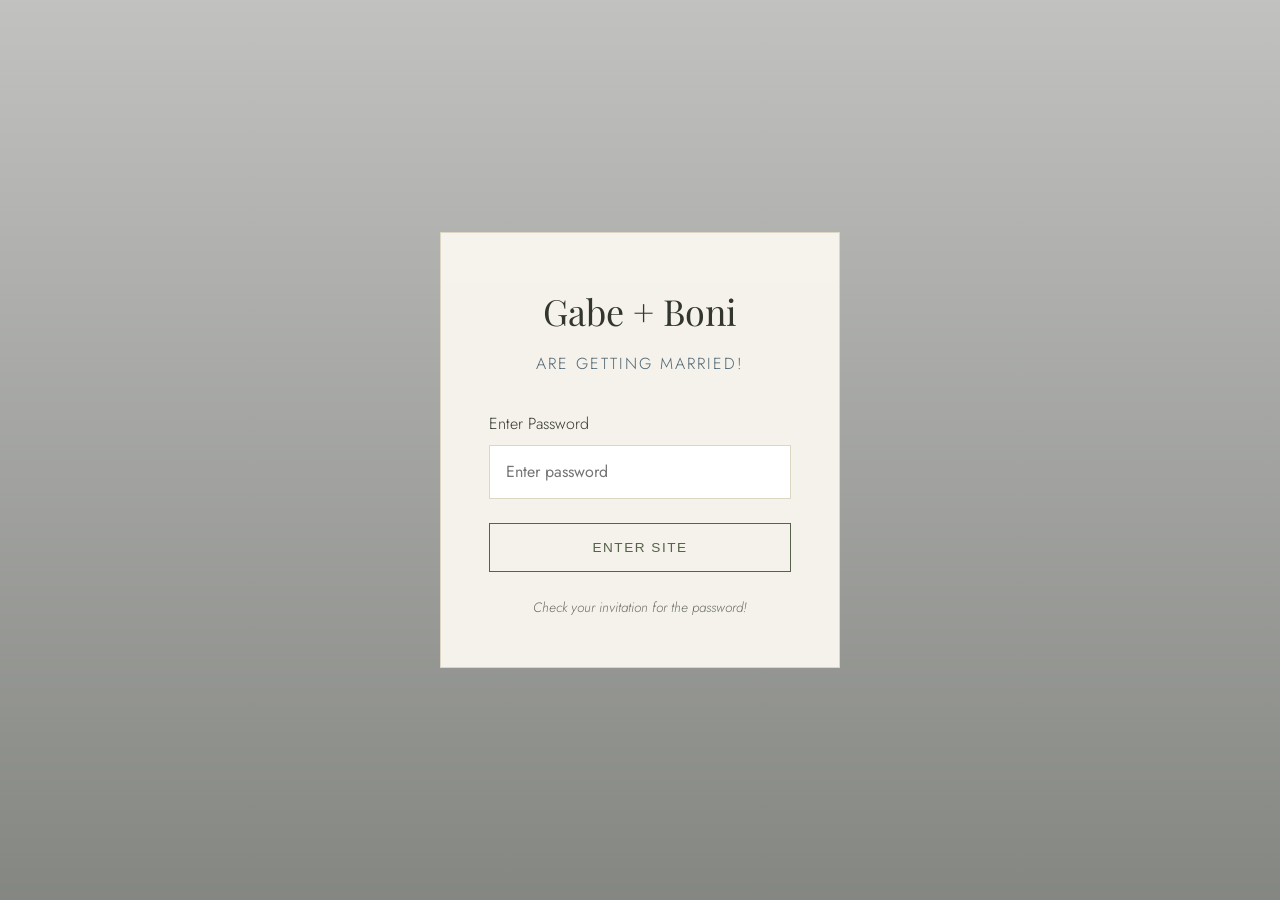
==== commit 10acdaf5: "Hide registry page Remove the Registry nav link from all pages and comment out the registry.html bod" ====
--- a/index.html
+++ b/index.html
@@ -15,9 +15,8 @@
             <li><a href="index.html" class="active">Home</a></li>
             <li><a href="our-story.html">Our Story</a></li>
             <li><a href="details.html">Details</a></li>
-            <li><a href="travel.html">Travel</a></li>
-            <li><a href="food.html">Food & Drink</a></li>
-            <li><a href="registry.html">Registry</a></li>
+            <li><a href="travel.html">Travel + Lodging</a></li>
+            <li><a href="food.html">Food + Drink</a></li>
             <li><a href="campers.html" class="camper-only">Campers</a></li>
             <li><a href="rsvp.html">RSVP</a></li>
         </ul>
@@ -26,7 +25,7 @@
     <!-- Hero Section -->
     <section id="home" class="hero">
         <div class="hero-content">
-            <h1>Gabe & Boni</h1>
+            <h1>Gabe + Boni</h1>
             <p class="tagline">Are getting married!</p>
             <p class="date">May 15, 2027</p>
             <p class="location">The Treehouse Camp at Maple Tree</p>
@@ -58,7 +57,7 @@
 
     <!-- Footer -->
     <footer>
-        <p>Coded with love by Boni</p>
+        <p>Coded with love by Boni + Gabe</p>
         <p>#GabeandBoni2027</p>
     </footer>
 
